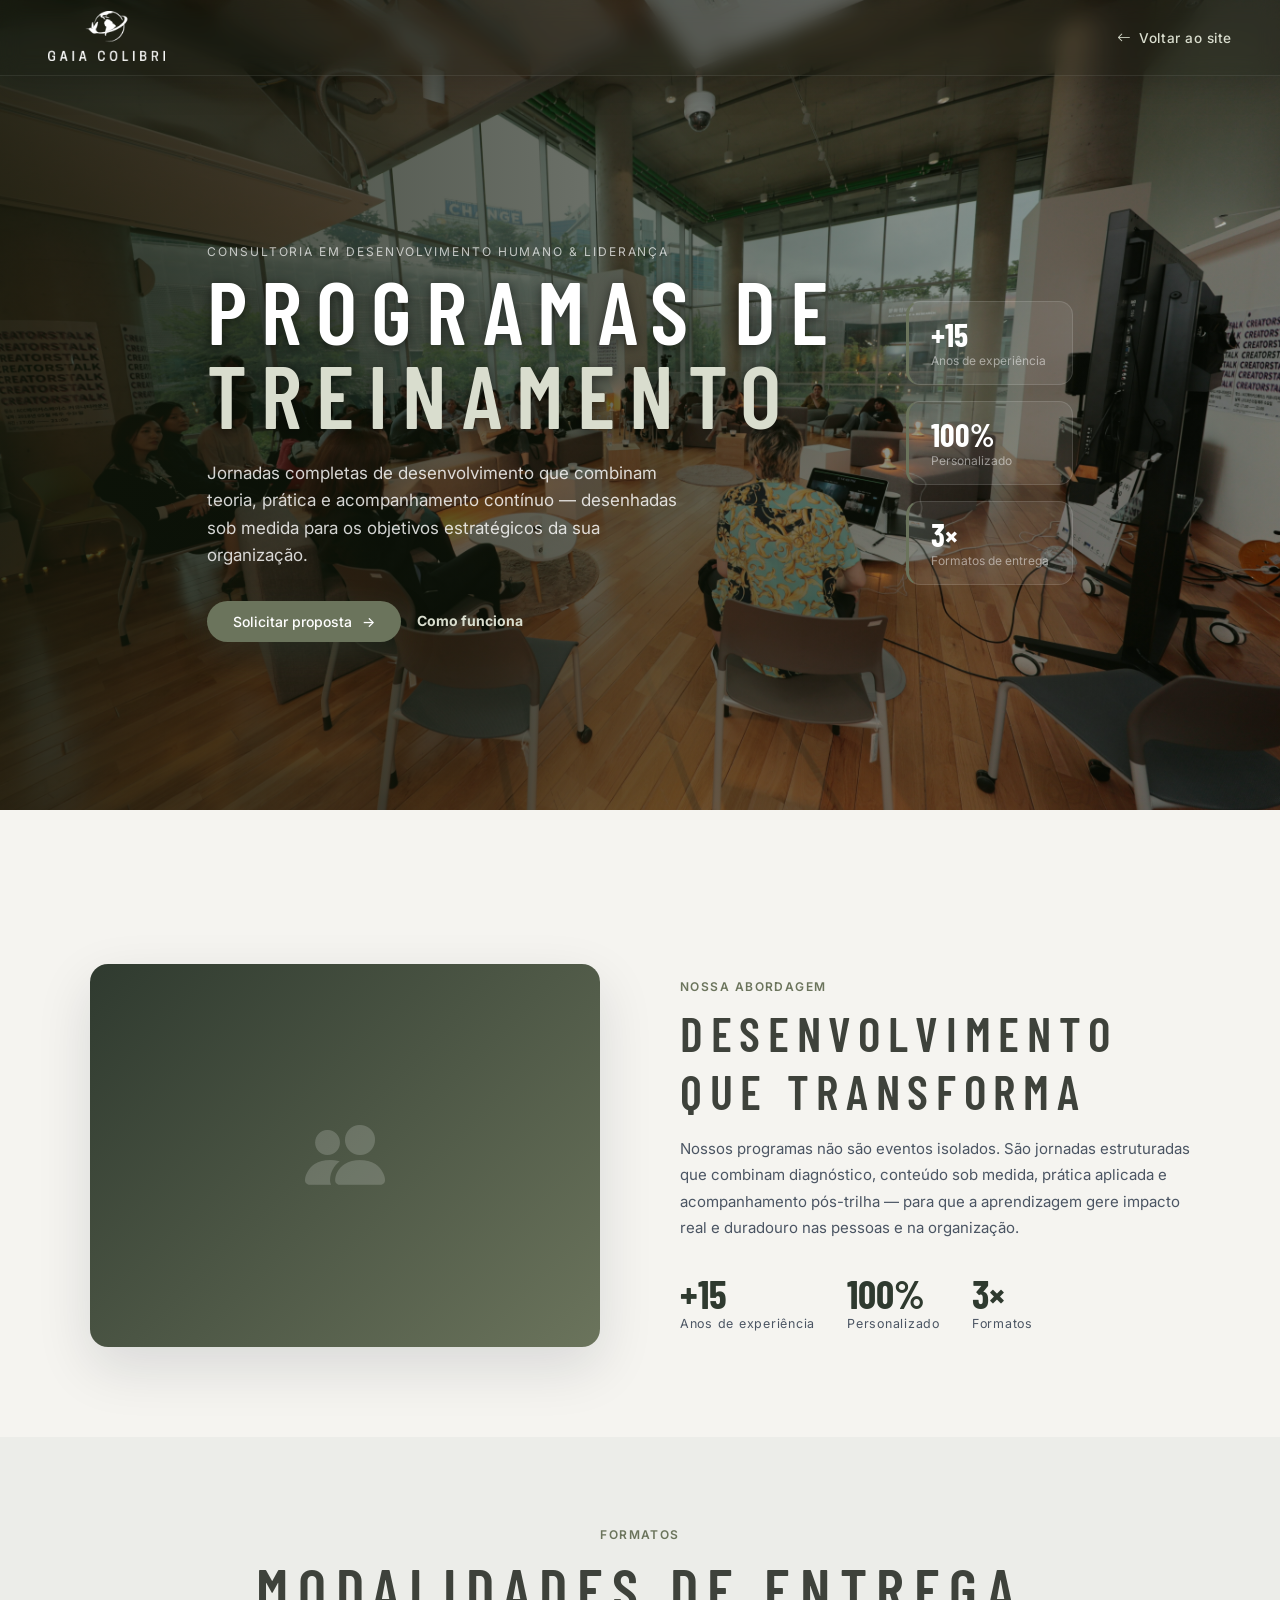
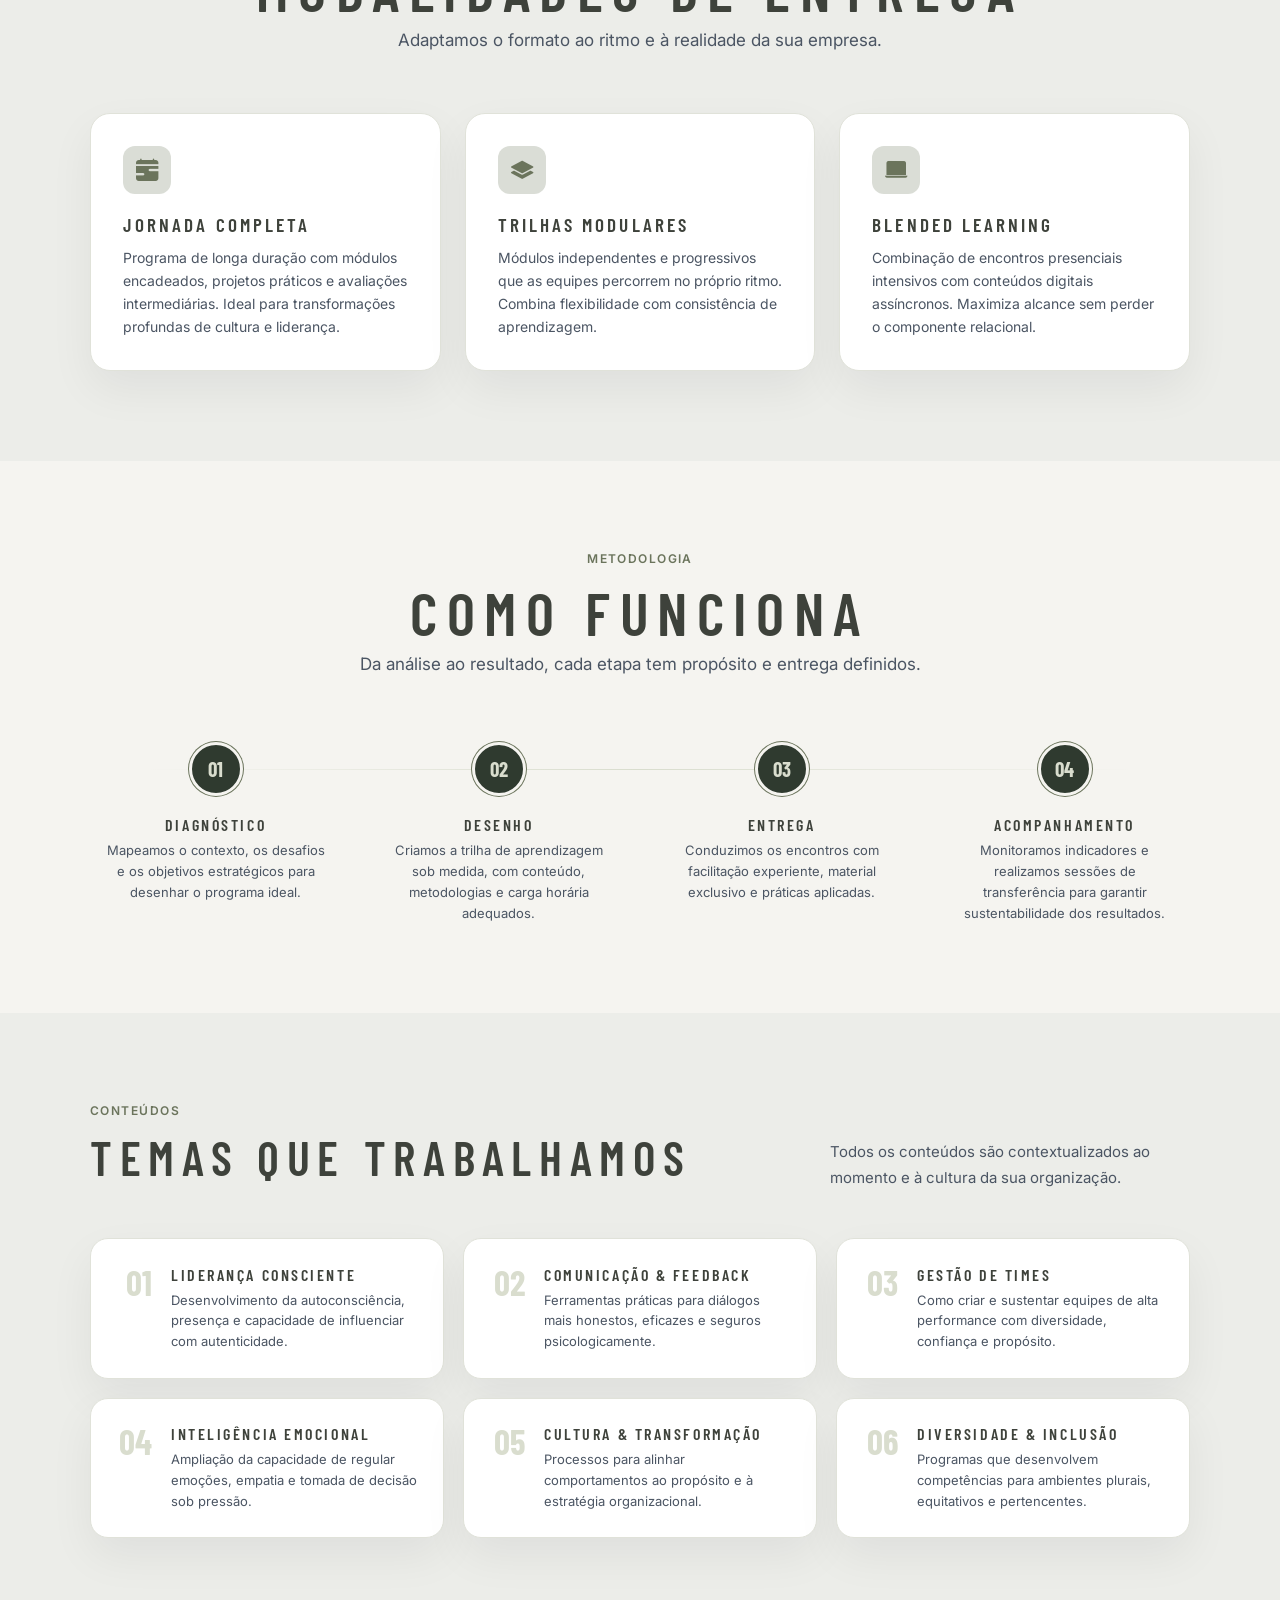
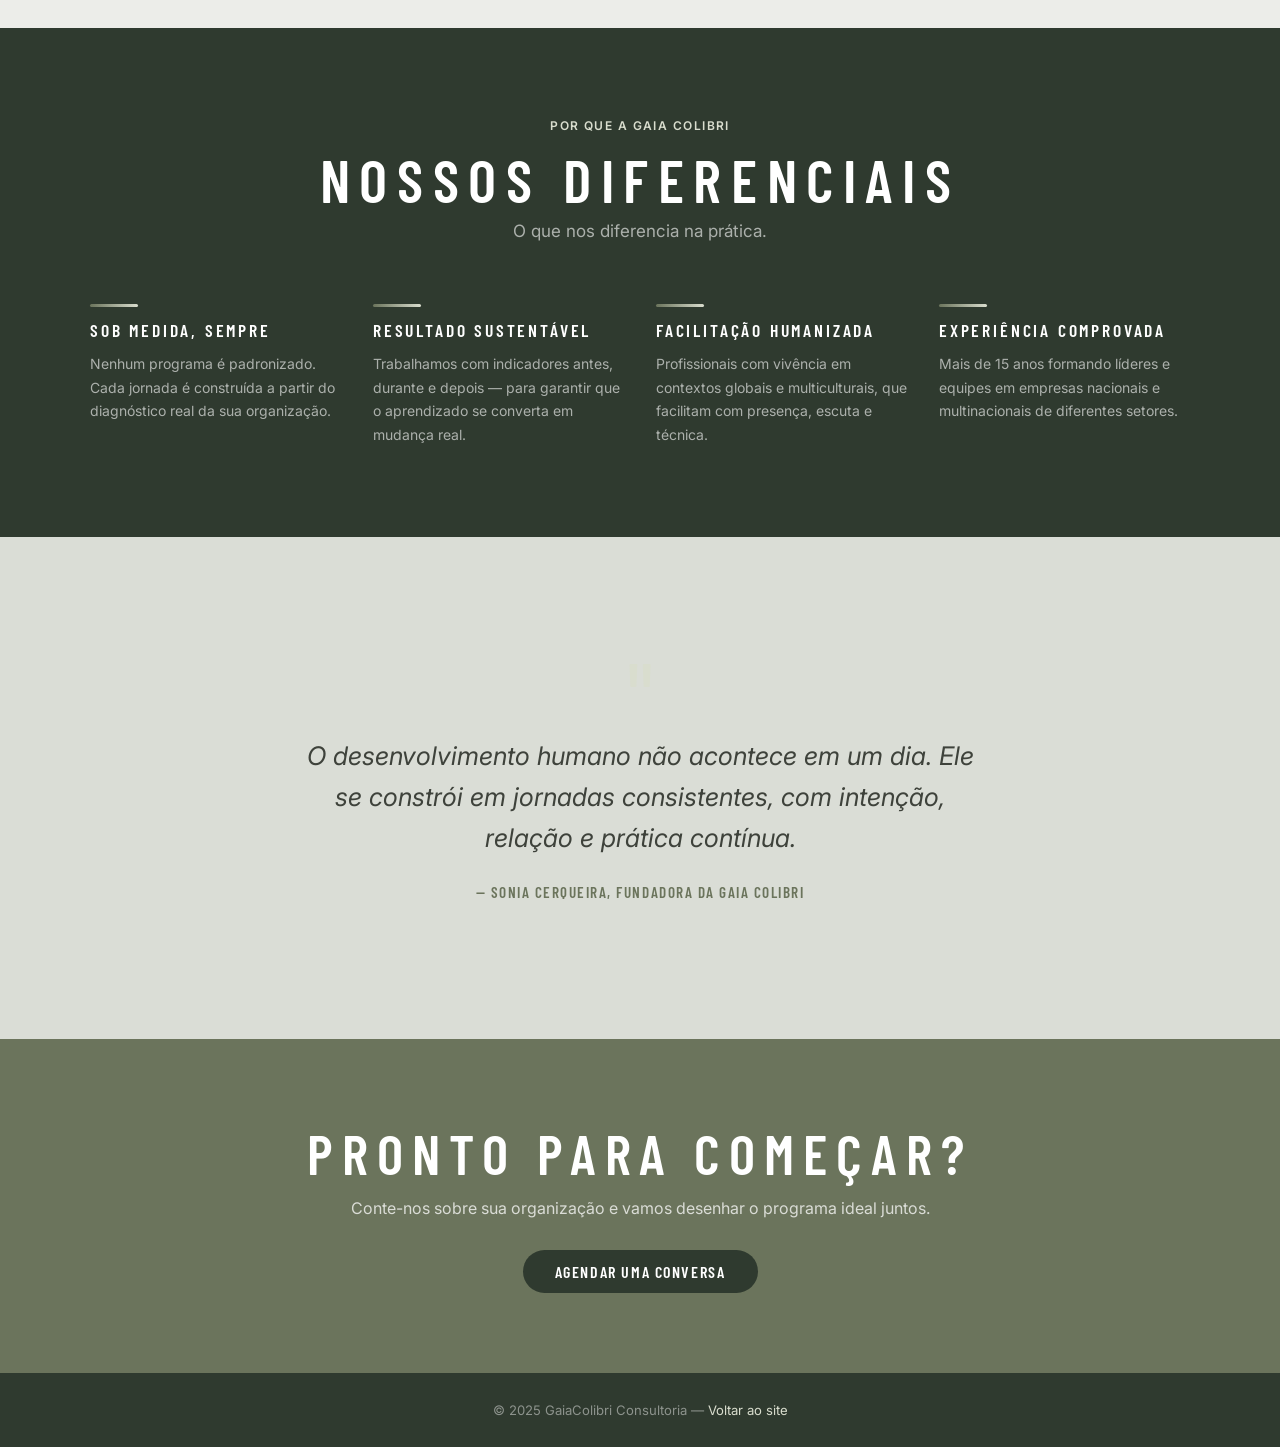
==== Home/programas-treinamento.html @ 75f446b4 "Criação telas secundárias" ====
<!DOCTYPE html>
<html lang="pt-BR">
<head>
  <meta charset="UTF-8">
  <meta name="viewport" content="width=device-width, initial-scale=1.0">
  <title>Programas de Treinamento — GaiaColibri</title>

  <link href="https://fonts.googleapis.com/css2?family=Barlow+Condensed:wght@400;500;600;700;800&family=Inter:wght@300;400;500;600&family=Roboto+Condensed:wght@300;400;700&display=swap" rel="stylesheet">
  <link rel="stylesheet" href="https://cdn.jsdelivr.net/npm/bootstrap-icons@1.13.1/font/bootstrap-icons.min.css"/>

  <style>
    /* ── RESET ─────────────────────────────────────────────────── */
    *, *::before, *::after { box-sizing: border-box; margin: 0; padding: 0; }

    /* ── TOKENS (mesmos do site principal) ─────────────────────── */
    :root {
      --primaria:        #6B745C;
      --primaria-escuro: #2f3a2f;
      --primaria-claro:  #d9ddce;
      --texto-principal: #3E423B;
      --texto-secundario:#4b5563;
      --bg-page:         #f5f4f0;
      --card-bg:         #ffffff;
      --borda-suave:     #e0e2d9;
      --sombra-card:     0 18px 45px rgba(15,23,42,.06);
      --bg-band:         #ECEDE9;
      --bg-band-alt:     #DADDD6;
    }

    html { scroll-behavior: smooth; overflow-x: hidden; }
    body {
      font-family: "Inter", system-ui, sans-serif;
      background: var(--bg-page);
      color: #171717;
    }
    h1, h2, h3, h4 {
      font-family: "Barlow Condensed", sans-serif;
      font-weight: 600;
      letter-spacing: .16em;
      text-transform: uppercase;
    }

    ::-webkit-scrollbar { width: 5px; }
    ::-webkit-scrollbar-track { background: transparent; }
    ::-webkit-scrollbar-thumb { background: #9ea4a8; border-radius: 5px; }

    /* ── NAVBAR ─────────────────────────────────────────────────── */
    #navbar {
      position: fixed; top: 0; left: 0; right: 0; z-index: 50;
      height: 76px; padding: 0 48px;
      display: flex; align-items: center; justify-content: space-between;
      background: rgba(10,12,10,.18);
      backdrop-filter: blur(10px); -webkit-backdrop-filter: blur(10px);
      border-bottom: 1px solid rgba(255,255,255,.08);
      box-shadow: 0 10px 30px rgba(0,0,0,.18);
      transition: background-color 220ms ease, box-shadow 220ms ease;
    }
    #navbar.navbar-scrolled {
      background-color: rgba(47,58,47,.95);
      box-shadow: 0 10px 30px rgba(10,12,10,.7);
    }
    .logo img { height: 50px; filter: brightness(10); }
    .nav-back {
      display: flex; align-items: center; gap: .5rem;
      color: var(--primaria-claro); font-size: .85rem; font-weight: 500;
      text-decoration: none; letter-spacing: .04em;
      transition: color .2s;
    }
    .nav-back:hover { color: #fff; }

    /* ── HERO ───────────────────────────────────────────────────── */
    .pg-hero {
      position: relative; min-height: 90vh;
      display: flex; align-items: center;
      overflow: hidden; padding-top: 76px;
    }
    .pg-hero-bg {
      position: absolute; inset: 0; z-index: 0;
      background-image: url("./imagens/p.jpg");
      background-size: cover; background-position: center 30%;
    }
    .pg-hero-bg::after {
      content: ''; position: absolute; inset: 0;
      background: linear-gradient(
        90deg,
        rgba(15,23,10,.82) 0%,
        rgba(15,23,10,.60) 50%,
        rgba(15,23,10,.28) 100%
      );
    }
    .pg-hero-inner {
      position: relative; z-index: 1;
      max-width: 1300px; margin: 0 auto;
      padding: 5rem 80px;
      display: grid; grid-template-columns: 1fr auto;
      gap: 4rem; align-items: center;
    }
    .hero-kicker {
      display: block;
      text-transform: uppercase; letter-spacing: .16em; font-size: 12px;
      color: rgba(255,255,255,.7); margin-bottom: 10px;
    }
    .pg-hero h1 {
      font-size: clamp(3rem, 7vw, 5.5rem);
      line-height: .95; color: #fff;
      text-shadow: 0 2px 12px rgba(0,0,0,.5);
      margin-bottom: 1.5rem;
    }
    .pg-hero h1 span { color: var(--primaria-claro); display: block; }
    .hero-subtitle {
      font-size: 17px; line-height: 1.6;
      color: rgba(255,255,255,.82); max-width: 480px; margin-bottom: 2rem;
    }
    .hero-actions { display: flex; align-items: center; gap: 16px; flex-wrap: wrap; }

    .hero-cta-main {
      display: inline-flex; align-items: center; gap: 10px;
      padding: 12px 26px; border-radius: 999px;
      background: var(--primaria); color: #fff;
      font-size: 14px; font-weight: 500; text-decoration: none;
      box-shadow: 0 14px 32px rgba(47,58,47,.45);
      transition: background .25s, transform .25s, box-shadow .25s;
    }
    .hero-cta-main:hover {
      background: var(--primaria-escuro); transform: translateY(-2px);
    }
    .hero-cta-link {
      font-size: 14px; font-weight: 500; color: var(--primaria-claro);
      text-decoration: none; position: relative; padding-bottom: 2px;
    }
    .hero-cta-link::after {
      content: ''; position: absolute; left: 0; bottom: 0;
      width: 0; height: 1px; background: var(--primaria-claro); transition: width .25s;
    }
    .hero-cta-link:hover::after { width: 100%; }

    .hero-stats { display: flex; flex-direction: column; gap: 1rem; }
    .hero-stat {
      background: rgba(255,255,255,.08);
      border: 1px solid rgba(255,255,255,.12);
      border-left: 3px solid var(--primaria);
      border-radius: 14px; padding: 1rem 1.4rem; min-width: 160px;
    }
    .hero-stat-val {
      font-family: "Barlow Condensed", sans-serif;
      font-size: 2rem; font-weight: 700; color: #fff; line-height: 1;
    }
    .hero-stat-label { font-size: .75rem; color: rgba(255,255,255,.5); margin-top: .2rem; }

    /* ── SEÇÕES GENÉRICAS ───────────────────────────────────────── */
    .section { padding: 90px 40px; }
    .section-inner { max-width: 1100px; margin: 0 auto; }
    .section h2 {
      text-align: center; font-size: 60px;
      color: var(--texto-principal); margin-bottom: 4px;
    }
    .section-subtitle {
      color: var(--texto-secundario); font-size: 17px; line-height: 1.5;
      margin: 0 auto 60px; max-width: 640px; text-align: center;
    }
    .eyebrow {
      font-size: 12px; font-weight: 600; letter-spacing: .12em;
      text-transform: uppercase; color: var(--primaria); margin-bottom: 10px;
    }

    /* ── OVERVIEW ───────────────────────────────────────────────── */
    .section-overview { background: var(--bg-page); }
    .overview-grid {
      display: grid; grid-template-columns: 1fr 1fr;
      gap: 5rem; align-items: center; margin-top: 4rem;
    }
    .overview-image {
      border-radius: 18px; overflow: hidden; aspect-ratio: 4/3;
      box-shadow: 0 20px 55px rgba(15,23,42,.12);
    }
    .overview-image .img-ph {
      width: 100%; height: 100%;
      background: linear-gradient(135deg, var(--primaria-escuro), var(--primaria));
      display: flex; align-items: center; justify-content: center;
    }
    .overview-image .img-ph i { font-size: 5rem; color: rgba(255,255,255,.18); }
    .overview-text h2 { text-align: left; font-size: clamp(2rem, 4vw, 3rem); }
    .overview-text p {
      font-size: 15px; line-height: 1.75;
      color: var(--texto-secundario); margin-top: 1rem;
    }
    .stats-row { display: flex; gap: 2rem; margin-top: 2rem; flex-wrap: wrap; }
    .stat { display: flex; flex-direction: column; }
    .stat-value {
      font-family: "Barlow Condensed", sans-serif;
      font-size: 2.5rem; font-weight: 700; color: var(--primaria-escuro); line-height: 1;
    }
    .stat-label { font-size: .78rem; color: var(--texto-secundario); letter-spacing: .06em; margin-top: .2rem; }

    /* ── MODALIDADES ────────────────────────────────────────────── */
    .section-modalities { background: var(--bg-band); }
    .modalities-grid {
      display: grid; grid-template-columns: repeat(auto-fit, minmax(280px, 1fr));
      gap: 24px; margin-top: 3rem;
    }
    .mod-card {
      background: var(--card-bg); border-radius: 20px; padding: 2rem;
      box-shadow: var(--sombra-card); border: 1px solid var(--borda-suave);
      transition: transform .3s, box-shadow .3s;
    }
    .mod-card:hover {
      transform: translateY(-6px); box-shadow: 0 28px 60px rgba(15,23,42,.12);
    }
    .mod-icon {
      width: 48px; height: 48px; border-radius: 12px;
      background: var(--bg-band-alt);
      display: flex; align-items: center; justify-content: center;
      margin-bottom: 1.2rem; font-size: 1.4rem; color: var(--primaria);
    }
    .mod-card h3 { font-size: 1.2rem; color: var(--texto-principal); margin-bottom: .6rem; }
    .mod-card p { font-size: 14px; line-height: 1.65; color: var(--texto-secundario); }

    /* ── PROCESSO ───────────────────────────────────────────────── */
    .section-process { background: var(--bg-page); }
    .process-steps {
      display: grid; grid-template-columns: repeat(auto-fit, minmax(200px, 1fr));
      gap: 2rem; margin-top: 4rem; position: relative;
    }
    .process-steps::before {
      content: ''; position: absolute; top: 27px; left: 5%; right: 5%;
      height: 1px;
      background: linear-gradient(to right, transparent, var(--primaria-claro), transparent);
    }
    .step { text-align: center; padding: 0 1rem; }
    .step-num {
      width: 54px; height: 54px;
      background: var(--primaria-escuro); color: var(--primaria-claro);
      font-family: "Barlow Condensed", sans-serif; font-size: 1.3rem; font-weight: 700;
      border-radius: 50%;
      display: flex; align-items: center; justify-content: center;
      margin: 0 auto 1.2rem; position: relative; z-index: 1;
      border: 3px solid var(--bg-page);
      box-shadow: 0 0 0 1px var(--primaria);
    }
    .step h4 { font-size: 1rem; color: var(--texto-principal); margin-bottom: .4rem; }
    .step p { font-size: 13px; line-height: 1.6; color: var(--texto-secundario); }

    /* ── TEMAS ──────────────────────────────────────────────────── */
    .section-themes { background: var(--bg-band); }
    .themes-intro {
      display: flex; justify-content: space-between; align-items: flex-end;
      gap: 2rem; margin-bottom: 3rem; flex-wrap: wrap;
    }
    .themes-intro h2 { text-align: left; font-size: clamp(2rem, 4vw, 3rem); }
    .themes-intro p { font-size: 15px; line-height: 1.7; color: var(--texto-secundario); max-width: 360px; }
    .themes-grid {
      display: grid; grid-template-columns: repeat(auto-fill, minmax(300px, 1fr));
      gap: 1.2rem;
    }
    .theme-card {
      background: var(--card-bg); border: 1px solid var(--borda-suave);
      border-radius: 18px; padding: 1.6rem;
      display: flex; gap: 1.2rem; align-items: flex-start;
      box-shadow: var(--sombra-card);
      transition: box-shadow .25s, transform .25s;
    }
    .theme-card:hover {
      box-shadow: 0 22px 55px rgba(15,23,42,.1); transform: translateY(-3px);
    }
    .theme-num {
      font-family: "Barlow Condensed", sans-serif;
      font-size: 2.2rem; font-weight: 700;
      color: var(--primaria-claro); line-height: 1;
      flex-shrink: 0; min-width: 2.2rem; text-align: right;
    }
    .theme-text h4 { font-size: 1rem; color: var(--texto-principal); margin-bottom: .35rem; }
    .theme-text p { font-size: 13px; line-height: 1.6; color: var(--texto-secundario); }

    /* ── DIFERENCIAIS ───────────────────────────────────────────── */
    .section-diff { background: var(--primaria-escuro); }
    .section-diff h2 { color: #fff; }
    .section-diff .section-subtitle { color: rgba(255,255,255,.6); }
    .diff-grid {
      display: grid; grid-template-columns: repeat(auto-fit, minmax(230px, 1fr));
      gap: 2rem; margin-top: 3rem;
    }
    .diff-item { display: flex; flex-direction: column; gap: .7rem; }
    .diff-line {
      width: 3rem; height: 3px;
      background: linear-gradient(to right, var(--primaria), var(--primaria-claro));
      border-radius: 2px;
    }
    .diff-item h4 { font-size: 1.1rem; color: #fff; }
    .diff-item p { font-size: 14px; line-height: 1.7; color: rgba(255,255,255,.6); }

    /* ── CITAÇÃO ────────────────────────────────────────────────── */
    .section-quote { background: var(--bg-band-alt); }
    .quote-block {
      max-width: 740px; margin: 0 auto;
      text-align: center; padding: 3rem 2rem;
    }
    .quote-mark {
      font-family: "Barlow Condensed", sans-serif; font-size: 7rem; line-height: .4;
      color: var(--primaria-claro); display: block; margin-bottom: 1rem;
    }
    .quote-text {
      font-size: clamp(1.2rem, 2.5vw, 1.6rem);
      font-style: italic; line-height: 1.6; color: var(--texto-principal);
    }
    .quote-author {
      margin-top: 1.5rem;
      font-family: "Barlow Condensed", sans-serif; font-size: .95rem; font-weight: 600;
      letter-spacing: .1em; text-transform: uppercase; color: var(--primaria);
    }

    /* ── CTA ────────────────────────────────────────────────────── */
    .section-cta {
      background: var(--primaria); padding: 5rem 2rem; text-align: center;
    }
    .section-cta h2 { color: #fff; font-size: clamp(2rem, 5vw, 3.5rem); margin-bottom: .8rem; }
    .section-cta p { font-size: 16px; color: rgba(255,255,255,.75); margin-bottom: 2rem; }
    .btn-dark {
      background: var(--primaria-escuro); color: #fff;
      font-family: "Barlow Condensed", sans-serif;
      font-size: 1rem; font-weight: 600; letter-spacing: .1em; text-transform: uppercase;
      padding: 12px 32px; border-radius: 999px; text-decoration: none; display: inline-block;
      transition: background .25s, transform .2s;
    }
    .btn-dark:hover { background: #111; transform: translateY(-2px); }

    /* ── FOOTER ─────────────────────────────────────────────────── */
    footer {
      background: var(--primaria-escuro); color: rgba(255,255,255,.45);
      text-align: center; padding: 1.8rem; font-size: .82rem;
    }
    footer a { color: var(--primaria-claro); text-decoration: none; }

    /* ── REVEAL ─────────────────────────────────────────────────── */
    .reveal {
      opacity: 0; transform: translateY(28px);
      transition: opacity .7s cubic-bezier(.22,1,.36,1), transform .7s cubic-bezier(.22,1,.36,1);
    }
    .reveal.active { opacity: 1; transform: none; }
    .reveal-d1 { transition-delay: .1s; }
    .reveal-d2 { transition-delay: .2s; }
    .reveal-d3 { transition-delay: .3s; }
    .reveal-left {
      opacity: 0; transform: translateX(-60px);
      transition: opacity .8s ease, transform .8s cubic-bezier(.22,1,.36,1);
    }
    .reveal-left.active { opacity: 1; transform: none; }

    /* ── RESPONSIVO ─────────────────────────────────────────────── */
    @media (max-width: 960px) {
      #navbar { padding: 0 24px; }
      .pg-hero-inner { grid-template-columns: 1fr; padding: 4rem 24px; }
      .hero-stats { flex-direction: row; flex-wrap: wrap; }
      .overview-grid { grid-template-columns: 1fr; gap: 2.5rem; }
      .themes-intro { flex-direction: column; align-items: flex-start; }
      .process-steps::before { display: none; }
      .section { padding: 60px 24px; }
    }
    @media (max-width: 560px) {
      .diff-grid { grid-template-columns: 1fr; }
    }
  </style>
</head>
<body>

<!-- NAVBAR -->
<nav id="navbar">
  <div class="logo"><img src="./imagens/logo.png" alt="GaiaColibri"></div>
  <a href="index.html" class="nav-back"><i class="bi bi-arrow-left"></i> Voltar ao site</a>
</nav>

<!-- HERO -->
<section class="pg-hero">
  <div class="pg-hero-bg"></div>
  <div class="pg-hero-inner">
    <div>
      <span class="hero-kicker">Consultoria em Desenvolvimento Humano &amp; Liderança</span>
      <h1>Programas de<span>Treinamento</span></h1>
      <p class="hero-subtitle">
        Jornadas completas de desenvolvimento que combinam teoria, prática e acompanhamento contínuo — desenhadas sob medida para os objetivos estratégicos da sua organização.
      </p>
      <div class="hero-actions">
        <a href="index.html#contact" class="hero-cta-main"><span>Solicitar proposta</span><span>→</span></a>
        <a href="#como-funciona" class="hero-cta-link"><strong>Como funciona</strong></a>
      </div>
    </div>
    <div class="hero-stats">
      <div class="hero-stat"><div class="hero-stat-val">+15</div><div class="hero-stat-label">Anos de experiência</div></div>
      <div class="hero-stat"><div class="hero-stat-val">100%</div><div class="hero-stat-label">Personalizado</div></div>
      <div class="hero-stat"><div class="hero-stat-val">3×</div><div class="hero-stat-label">Formatos de entrega</div></div>
    </div>
  </div>
</section>

<!-- OVERVIEW -->
<section class="section section-overview">
  <div class="section-inner">
    <div class="overview-grid">
      <div class="overview-image reveal reveal-left">
        <div class="img-ph"><i class="bi bi-people-fill"></i></div>
      </div>
      <div class="overview-text">
        <span class="eyebrow reveal" style="display:block">Nossa abordagem</span>
        <h2 class="reveal">Desenvolvimento<br>que transforma</h2>
        <p class="reveal reveal-d1">
          Nossos programas não são eventos isolados. São jornadas estruturadas que combinam diagnóstico, conteúdo sob medida, prática aplicada e acompanhamento pós-trilha — para que a aprendizagem gere impacto real e duradouro nas pessoas e na organização.
        </p>
        <div class="stats-row reveal reveal-d2">
          <div class="stat"><span class="stat-value">+15</span><span class="stat-label">Anos de experiência</span></div>
          <div class="stat"><span class="stat-value">100%</span><span class="stat-label">Personalizado</span></div>
          <div class="stat"><span class="stat-value">3×</span><span class="stat-label">Formatos</span></div>
        </div>
      </div>
    </div>
  </div>
</section>

<!-- MODALIDADES -->
<section class="section section-modalities">
  <div class="section-inner">
    <span class="eyebrow reveal" style="display:block;text-align:center">Formatos</span>
    <h2 class="reveal">Modalidades de entrega</h2>
    <p class="section-subtitle reveal">Adaptamos o formato ao ritmo e à realidade da sua empresa.</p>
    <div class="modalities-grid">
      <div class="mod-card reveal reveal-d1">
        <div class="mod-icon"><i class="bi bi-calendar-range-fill"></i></div>
        <h3>Jornada Completa</h3>
        <p>Programa de longa duração com módulos encadeados, projetos práticos e avaliações intermediárias. Ideal para transformações profundas de cultura e liderança.</p>
      </div>
      <div class="mod-card reveal reveal-d2">
        <div class="mod-icon"><i class="bi bi-layers-fill"></i></div>
        <h3>Trilhas Modulares</h3>
        <p>Módulos independentes e progressivos que as equipes percorrem no próprio ritmo. Combina flexibilidade com consistência de aprendizagem.</p>
      </div>
      <div class="mod-card reveal reveal-d3">
        <div class="mod-icon"><i class="bi bi-laptop-fill"></i></div>
        <h3>Blended Learning</h3>
        <p>Combinação de encontros presenciais intensivos com conteúdos digitais assíncronos. Maximiza alcance sem perder o componente relacional.</p>
      </div>
    </div>
  </div>
</section>

<!-- PROCESSO -->
<section id="como-funciona" class="section section-process">
  <div class="section-inner">
    <span class="eyebrow reveal" style="display:block;text-align:center">Metodologia</span>
    <h2 class="reveal">Como funciona</h2>
    <p class="section-subtitle reveal">Da análise ao resultado, cada etapa tem propósito e entrega definidos.</p>
    <div class="process-steps">
      <div class="step reveal reveal-d1">
        <div class="step-num">01</div>
        <h4>Diagnóstico</h4>
        <p>Mapeamos o contexto, os desafios e os objetivos estratégicos para desenhar o programa ideal.</p>
      </div>
      <div class="step reveal reveal-d2">
        <div class="step-num">02</div>
        <h4>Desenho</h4>
        <p>Criamos a trilha de aprendizagem sob medida, com conteúdo, metodologias e carga horária adequados.</p>
      </div>
      <div class="step reveal reveal-d3">
        <div class="step-num">03</div>
        <h4>Entrega</h4>
        <p>Conduzimos os encontros com facilitação experiente, material exclusivo e práticas aplicadas.</p>
      </div>
      <div class="step reveal" style="transition-delay:.4s">
        <div class="step-num">04</div>
        <h4>Acompanhamento</h4>
        <p>Monitoramos indicadores e realizamos sessões de transferência para garantir sustentabilidade dos resultados.</p>
      </div>
    </div>
  </div>
</section>

<!-- TEMAS -->
<section class="section section-themes">
  <div class="section-inner">
    <div class="themes-intro">
      <div>
        <span class="eyebrow reveal" style="display:block">Conteúdos</span>
        <h2 class="reveal">Temas que trabalhamos</h2>
      </div>
      <p class="reveal">Todos os conteúdos são contextualizados ao momento e à cultura da sua organização.</p>
    </div>
    <div class="themes-grid">
      <div class="theme-card reveal reveal-d1"><span class="theme-num">01</span><div class="theme-text"><h4>Liderança Consciente</h4><p>Desenvolvimento da autoconsciência, presença e capacidade de influenciar com autenticidade.</p></div></div>
      <div class="theme-card reveal reveal-d2"><span class="theme-num">02</span><div class="theme-text"><h4>Comunicação &amp; Feedback</h4><p>Ferramentas práticas para diálogos mais honestos, eficazes e seguros psicologicamente.</p></div></div>
      <div class="theme-card reveal reveal-d3"><span class="theme-num">03</span><div class="theme-text"><h4>Gestão de Times</h4><p>Como criar e sustentar equipes de alta performance com diversidade, confiança e propósito.</p></div></div>
      <div class="theme-card reveal reveal-d1"><span class="theme-num">04</span><div class="theme-text"><h4>Inteligência Emocional</h4><p>Ampliação da capacidade de regular emoções, empatia e tomada de decisão sob pressão.</p></div></div>
      <div class="theme-card reveal reveal-d2"><span class="theme-num">05</span><div class="theme-text"><h4>Cultura &amp; Transformação</h4><p>Processos para alinhar comportamentos ao propósito e à estratégia organizacional.</p></div></div>
      <div class="theme-card reveal reveal-d3"><span class="theme-num">06</span><div class="theme-text"><h4>Diversidade &amp; Inclusão</h4><p>Programas que desenvolvem competências para ambientes plurais, equitativos e pertencentes.</p></div></div>
    </div>
  </div>
</section>

<!-- DIFERENCIAIS -->
<section class="section section-diff">
  <div class="section-inner">
    <span class="eyebrow reveal" style="display:block;text-align:center;color:var(--primaria-claro)">Por que a Gaia Colibri</span>
    <h2 class="reveal">Nossos diferenciais</h2>
    <p class="section-subtitle reveal" style="color:rgba(255,255,255,.6)">O que nos diferencia na prática.</p>
    <div class="diff-grid">
      <div class="diff-item reveal reveal-d1"><div class="diff-line"></div><h4>Sob medida, sempre</h4><p>Nenhum programa é padronizado. Cada jornada é construída a partir do diagnóstico real da sua organização.</p></div>
      <div class="diff-item reveal reveal-d2"><div class="diff-line"></div><h4>Resultado sustentável</h4><p>Trabalhamos com indicadores antes, durante e depois — para garantir que o aprendizado se converta em mudança real.</p></div>
      <div class="diff-item reveal reveal-d3"><div class="diff-line"></div><h4>Facilitação humanizada</h4><p>Profissionais com vivência em contextos globais e multiculturais, que facilitam com presença, escuta e técnica.</p></div>
      <div class="diff-item reveal" style="transition-delay:.4s"><div class="diff-line"></div><h4>Experiência comprovada</h4><p>Mais de 15 anos formando líderes e equipes em empresas nacionais e multinacionais de diferentes setores.</p></div>
    </div>
  </div>
</section>

<!-- CITAÇÃO -->
<section class="section section-quote">
  <div class="section-inner">
    <div class="quote-block reveal">
      <span class="quote-mark">"</span>
      <p class="quote-text">O desenvolvimento humano não acontece em um dia. Ele se constrói em jornadas consistentes, com intenção, relação e prática contínua.</p>
      <p class="quote-author">— Sonia Cerqueira, Fundadora da Gaia Colibri</p>
    </div>
  </div>
</section>

<!-- CTA -->
<section class="section-cta">
  <h2 class="reveal">Pronto para começar?</h2>
  <p class="reveal reveal-d1">Conte-nos sobre sua organização e vamos desenhar o programa ideal juntos.</p>
  <a href="index.html#contact" class="btn-dark reveal reveal-d2">Agendar uma conversa</a>
</section>

<footer>
  <p>© 2025 GaiaColibri Consultoria — <a href="index.html">Voltar ao site</a></p>
</footer>

<script>
  const nav = document.getElementById('navbar');
  window.addEventListener('scroll', () => {
    nav.classList.toggle('navbar-scrolled', window.scrollY > 40);
  });
  const reveals = document.querySelectorAll('.reveal, .reveal-left');
  const io = new IntersectionObserver(entries => {
    entries.forEach(e => { if (e.isIntersecting) e.target.classList.add('active'); });
  }, { threshold: .1 });
  reveals.forEach(el => io.observe(el));
</script>
</body>
</html>
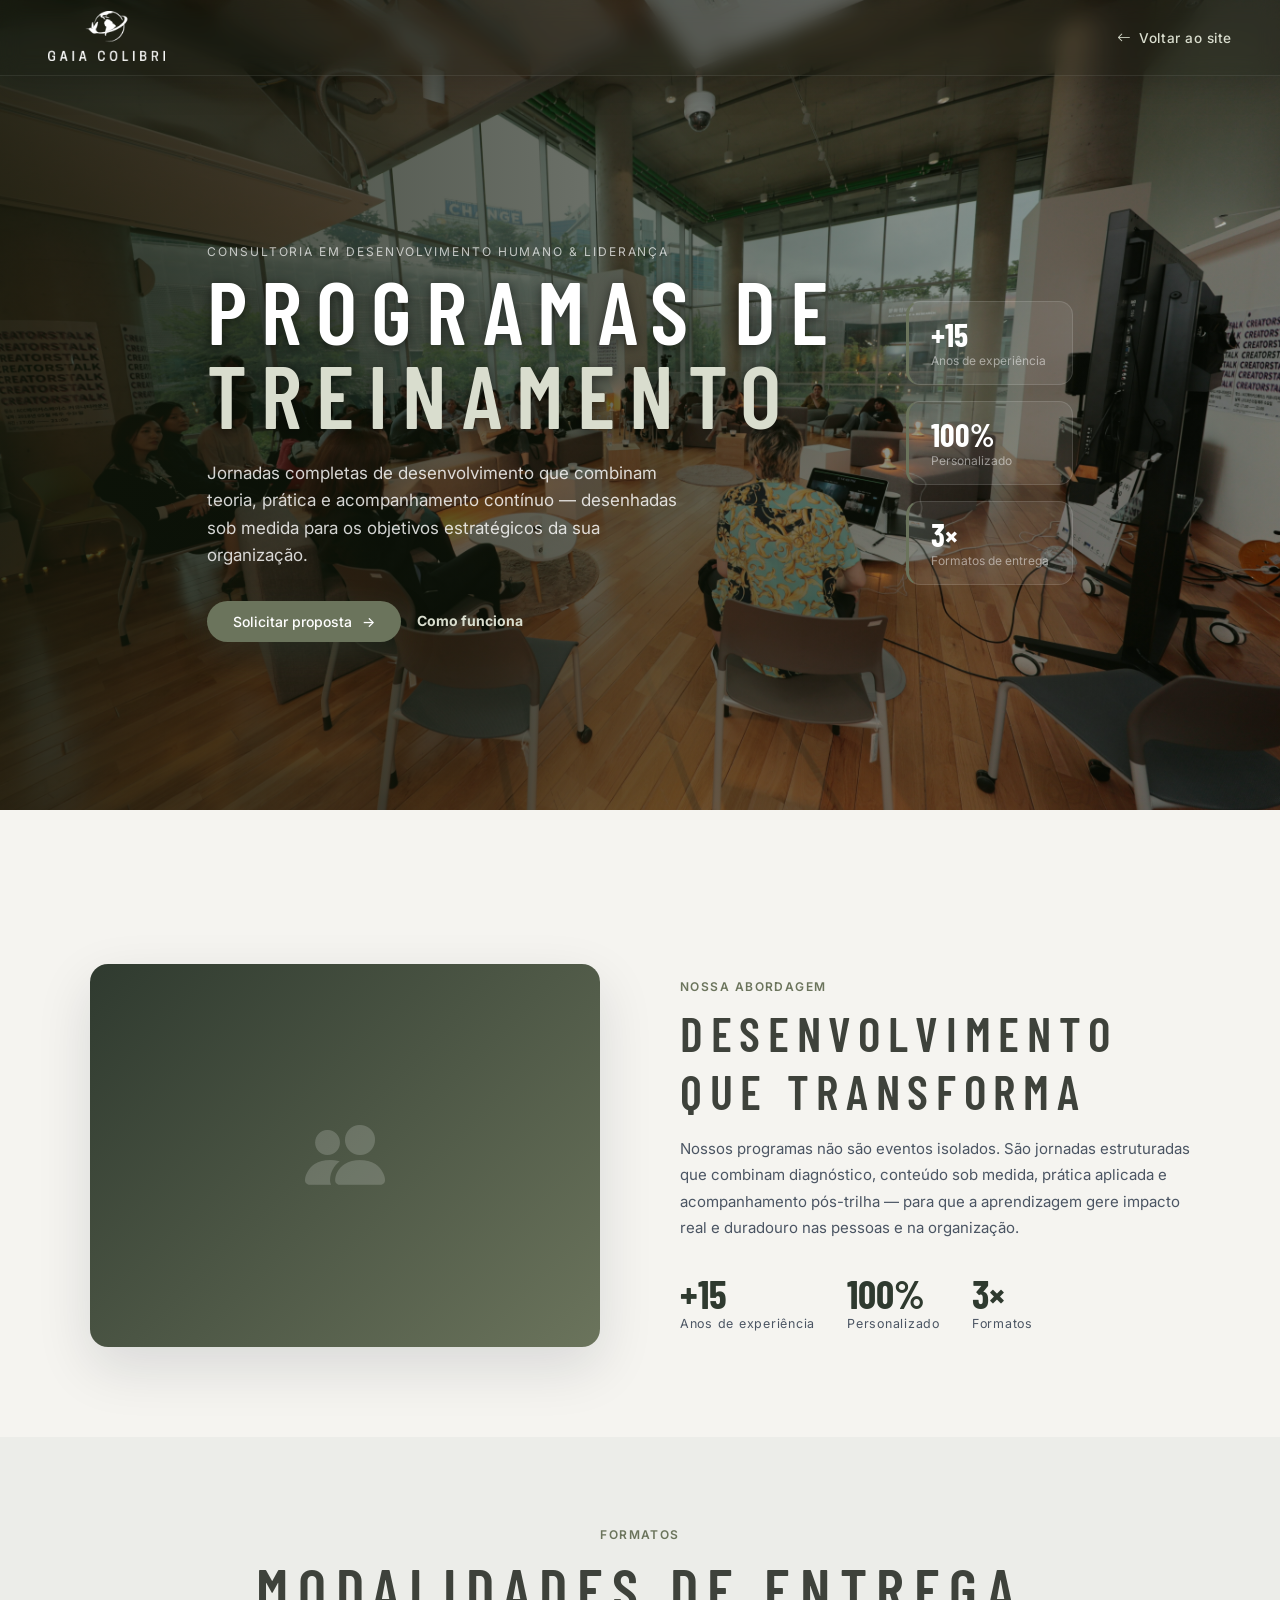
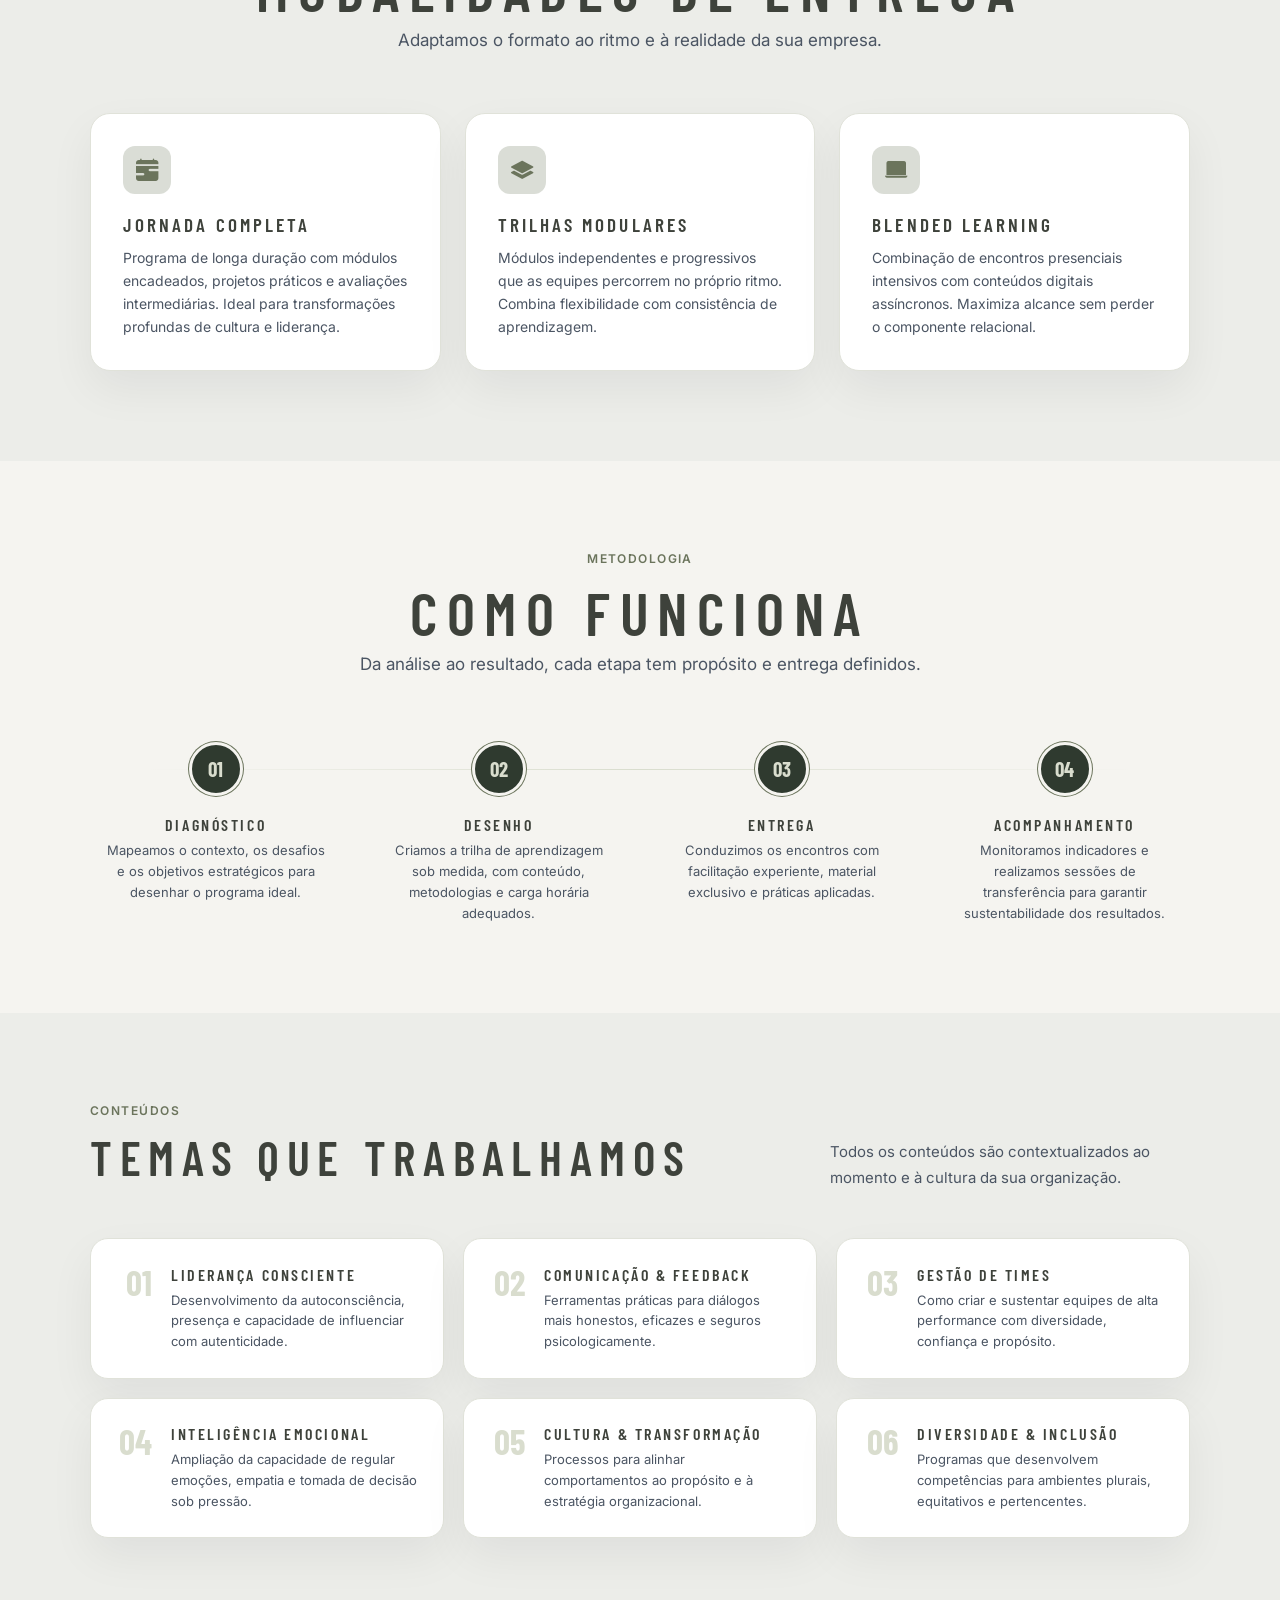
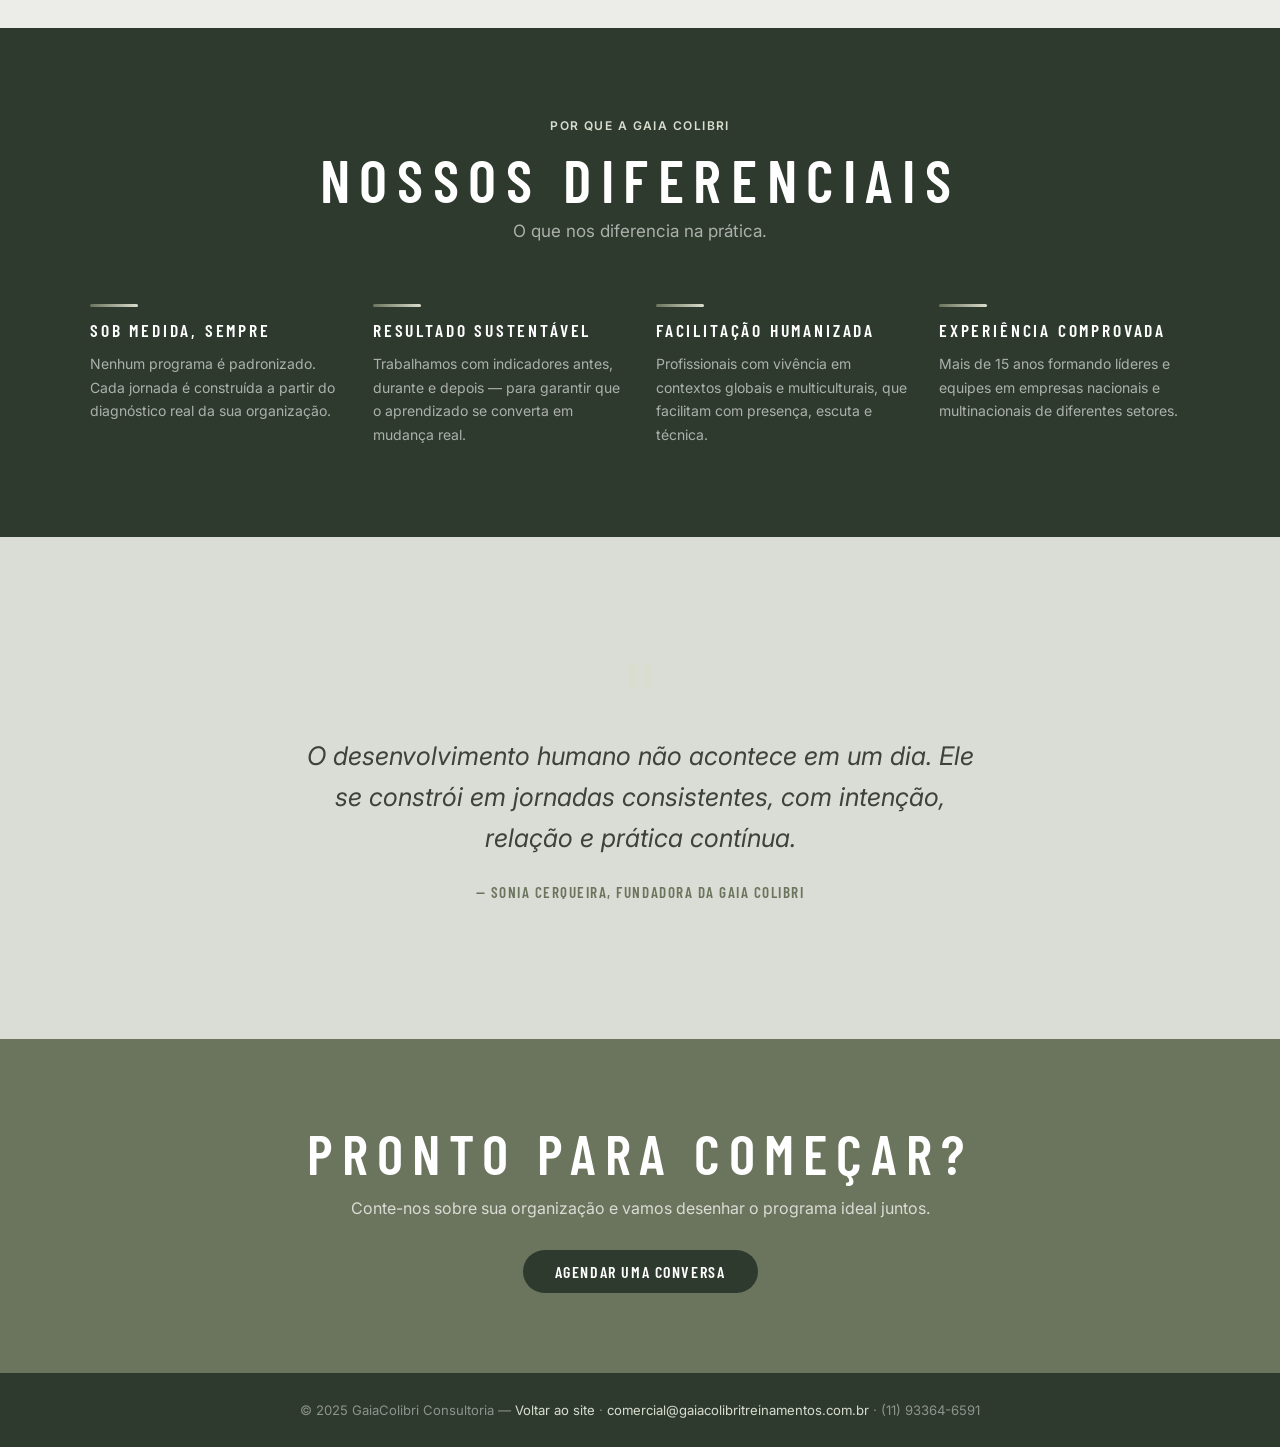
==== commit 7e27f333: "Criacao tela mapeamento lideranca" ====
--- a/Home/programas-treinamento.html
+++ b/Home/programas-treinamento.html
@@ -526,7 +526,7 @@
 </section>
 
 <footer>
-  <p>© 2025 GaiaColibri Consultoria — <a href="index.html">Voltar ao site</a></p>
+  <p>© 2025 GaiaColibri Consultoria — <a href="index.html">Voltar ao site</a> · <a href="mailto:comercial@gaiacolibritreinamentos.com.br">comercial@gaiacolibritreinamentos.com.br</a> · (11) 93364-6591</p>
 </footer>
 
 <script>
